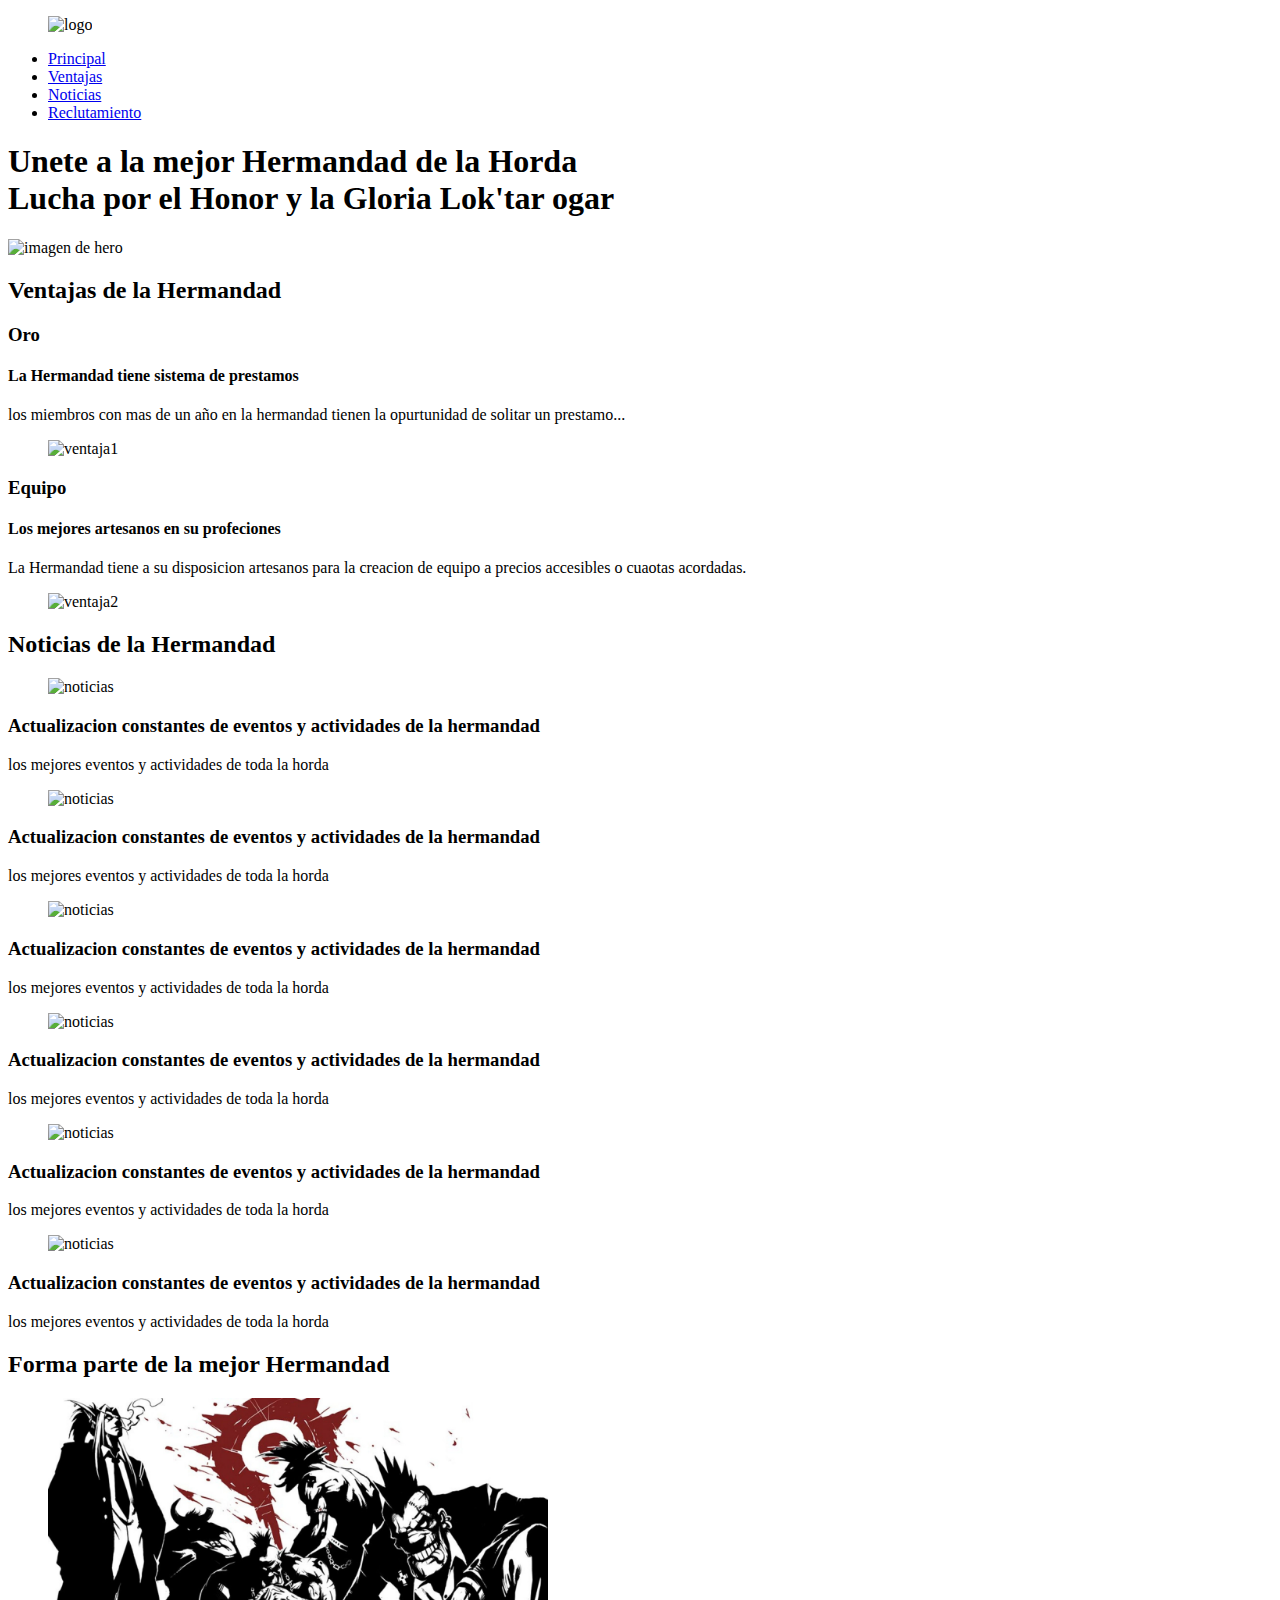
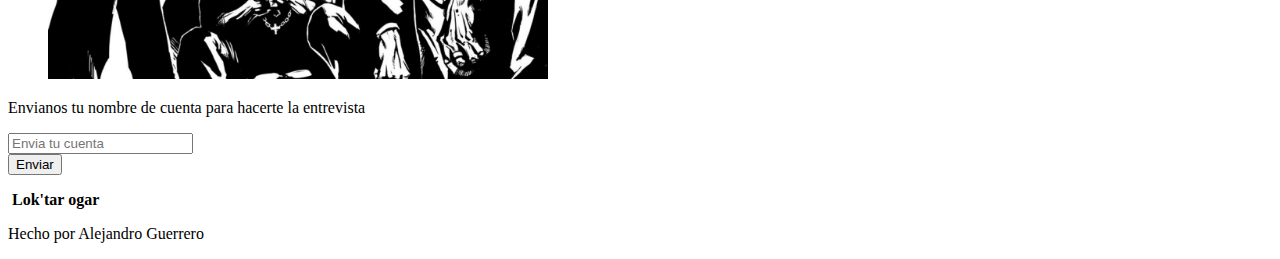
==== practica.html @ 972c1bad "pagina termina" ====
<!DOCTYPE html>
<html lang="en">
<head>
  <meta charset="UTF-8">
  <meta name="viewport" content="width=device-width, initial-scale=1.0">
  <meta http-equiv="X-UA-Compatible" content="ie=edge">

  <link rel="apple-touch-icon" sizes="180x180" href="./images/favicon/apple-touch-icon.png"><!--fivcon-->
  <link rel="icon" type="image/png" sizes="32x32" href="./images/favicon/favicon-32x32.png"><!--fivcon-->
  <link rel="icon" type="image/png" sizes="16x16" href="./images/favicon/favicon-16x16.png"><!--fivcon-->
  <link rel="manifest" href="./images/favicon/site.webmanifest"><!--fivcon-->
  <link rel="mask-icon" href="./images/favicon/safari-pinned-tab.svg" color="#5bbad5"><!--fivcon-->
  <meta name="msapplication-TileColor" content="#da532c"><!--fivcon-->
  <meta name="theme-color" content="#ffffff"><!--fivcon-->
  
  <link href="https://fonts.googleapis.com/css?family=Fjalla+One|Source+Sans+Pro" rel="stylesheet"><!--estilos de letras-->

  <link rel="stylesheet" href="../pagina de practica/estilosCSS/mis-estilos.css">
  <title>Hermandad orca</title>
</head>

<body>
  
  <header class="header"> <!--Cabezera de la pagina HEADER-->
    <div class="wraper">
      <figure class="header-images">
          <img src="../pagina de practica/images/logo header.jpg" width="200" alt="logo"><!--logo-->
        </figure>
        <nav class="header-menu">
          <ul>
            <li>
              <a class="link" href="#main">Principal</a>
            </li>
            <li>
              <a class="link" href="#advantage">Ventajas</a>
            </li>
            <li>
              <a class="link" href="#news">Noticias</a>
            </li>
            <li>
              <a class="link" href="#recruitment">Reclutamiento</a>
            </li>
          </ul>
        </nav>
    </div>
  </header>

  <section class="hero" id="main"> <!--Seccion principal de la pagina HERO-->
    <div class="wraper">
      <h1>
        Unete a la mejor Hermandad de la <strong> Horda </strong> <br /> Lucha por el Honor y la Gloria <strong>Lok'tar ogar</strong>
      </h1>
      <img src="../pagina de practica/images/hero.jpg" width="500" height="500" alt="imagen de hero"><!--imagen de hero-->
    </div>
  </section>

  <section class="advantage" id="advantage"> <!--ventajas de la hermandad-->
    <div class="wraper">
      <h2 class="advantage-title">Ventajas de la Hermandad</h2>
      <article class="advantage-details">
        <div class="advantage-content">
          <h3 class="advantage-subtitle">Oro</h3>
          <h4 class="advantage-description">La Hermandad tiene sistema de prestamos</h4>
          <p class="advantage-information">
            los miembros con mas de un año en la hermandad tienen la opurtunidad de solitar un prestamo... 
          </p>
        </div>
        <figure class="advantage-imagesContainer">
          <img class="advantage-images" src="../pagina de practica/images/ventajas.jpg" width="400" alt="ventaja1">
        </figure>
      </article>
  
      <article class="advantage-details">
        <div class="advantage-content">
          <h3 class="advantage-subtitle">Equipo</h3>
          <h4 class="advantage-description">Los mejores artesanos en su profeciones</h4>
          <p class="advantage-information">
            La Hermandad tiene a su disposicion artesanos para la creacion de equipo a precios accesibles o cuaotas acordadas.
          </p>
        </div>
        <figure class="advantage-imagesContainer">
          <img class="advantage-images" src="../pagina de practica/images/ventajas2.png" width="400" alt="ventaja2">
        </figure>
      </article>
    </div>
  </section>

  <div class="wraper">
    <h2 class="news-title">Noticias de la Hermandad</h2>
  </div>
  
  <section class="newsContainer" id="news"> <!--noticias de la hermandad--> 
    <div class="wraper">
      <article class="news">
      <figure class="news-imagesContainer">
        <img class="news-images" src="../pagina de practica/images/noticias.jpg" width="500" alt="noticias">
      </figure>
      <div class="news-detail">
        <h3 class="news-subtitle">Actualizacion constantes de eventos y actividades de la hermandad</h3>
        <p class="news-information">los mejores eventos y actividades de toda la horda</p>
      </div>
      </article>
  
      <article class="news">
      <figure class="news-imagesContainer">
        <img class="news-images" src="../pagina de practica/images/noticias.jpg" width="500" alt="noticias">
      </figure>
      <div class="news-detail">
        <h3 class="news-subtitle">Actualizacion constantes de eventos y actividades de la hermandad</h3>
        <p class="news-information">los mejores eventos y actividades de toda la horda</p>
      </div>
      </article>
  
      <article class="news">
      <figure class="news-imagesContainer">
        <img class="news-images" src="../pagina de practica/images/noticias.jpg" width="500" alt="noticias">
      </figure>
      <div class="news-detail">
        <h3 class="news-subtitle">Actualizacion constantes de eventos y actividades de la hermandad</h3>
        <p class="news-information">los mejores eventos y actividades de toda la horda</p>
      </div>
      </article>
  
      <article class="news">
      <figure class="news-imagesContainer">
        <img class="news-images" src="../pagina de practica/images/noticias.jpg" width="500" alt="noticias">
      </figure>
      <div class="news-detail">
        <h3 class="news-subtitle">Actualizacion constantes de eventos y actividades de la hermandad</h3>
        <p class="news-information">los mejores eventos y actividades de toda la horda</p>
      </div>
      </article>

      <article class="news">
      <figure class="news-imagesContainer">
        <img class="news-images" src="../pagina de practica/images/noticias.jpg" width="500" alt="noticias">
      </figure>
      <div class="news-detail">
        <h3 class="news-subtitle">Actualizacion constantes de eventos y actividades de la hermandad</h3>
        <p class="news-information">los mejores eventos y actividades de toda la horda</p>
      </div>
      </article>

      <article class="news">
      <figure class="news-imagesContainer">
        <img class="news-images" src="../pagina de practica/images/noticias.jpg" width="500" alt="noticias">
      </figure>
      <div class="news-detail">
        <h3 class="news-subtitle">Actualizacion constantes de eventos y actividades de la hermandad</h3>
        <p class="news-information">los mejores eventos y actividades de toda la horda</p>
      </div>
      </article>
    </div>
    
  </section>
  
  <div class="wraper-recruitment-title">
    <h2 class="recruitment-title">Forma parte de la mejor Hermandad</h2>
  </div>
  
  <section class="recruitment" id="recruitment"><!--Reclutamiento-->
    <div class="wraper-recruitment-list">
      <article class="recruitment-list">
        <figure class="recruitment-imagesContainer">
          <img class="recruitment-images" src="./images/comunidad.jpg" width="500" alt="comunidad">
        </figure>
        <div class="recruitment-detail">
          <form class="recruitment-email">
            <p class="recruitment-information">Envianos tu nombre de cuenta para hacerte la entrevista <br /></p>
            <input type="text" placeholder="Envia tu cuenta" required> <br />
            <button>Enviar</button>
          </form>
        </div>
      </article>
    </div>
  </section>

  <footer class="footer"><!--pie de pagina-->
    <div class="wraper">
      <div>
        <p><img src="../pagina de practica/images/logo header.jpg" width="80" alt=""> <strong>Lok'tar ogar</strong> </p>
      </div>
      <div>
        <p>Hecho por Alejandro Guerrero</p>
    </div>
    </div>
  </footer>
</body>
</html>
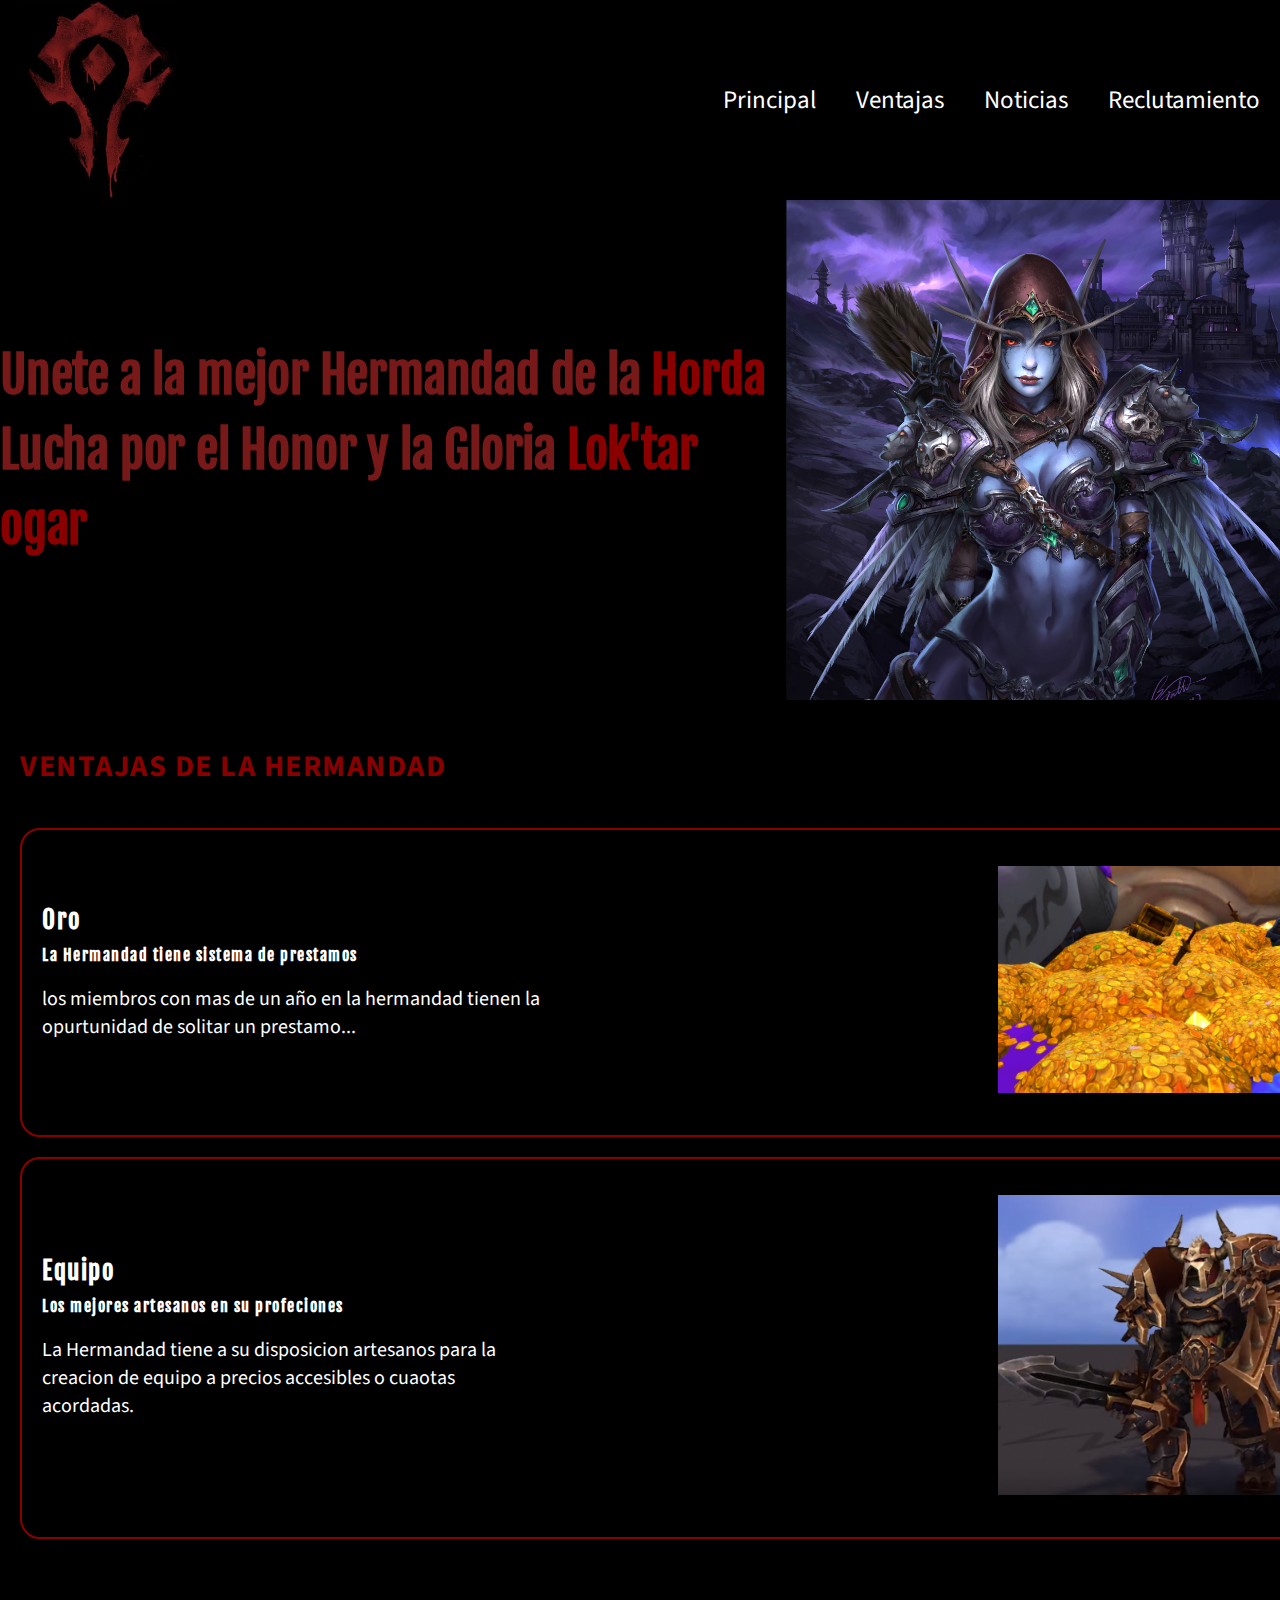
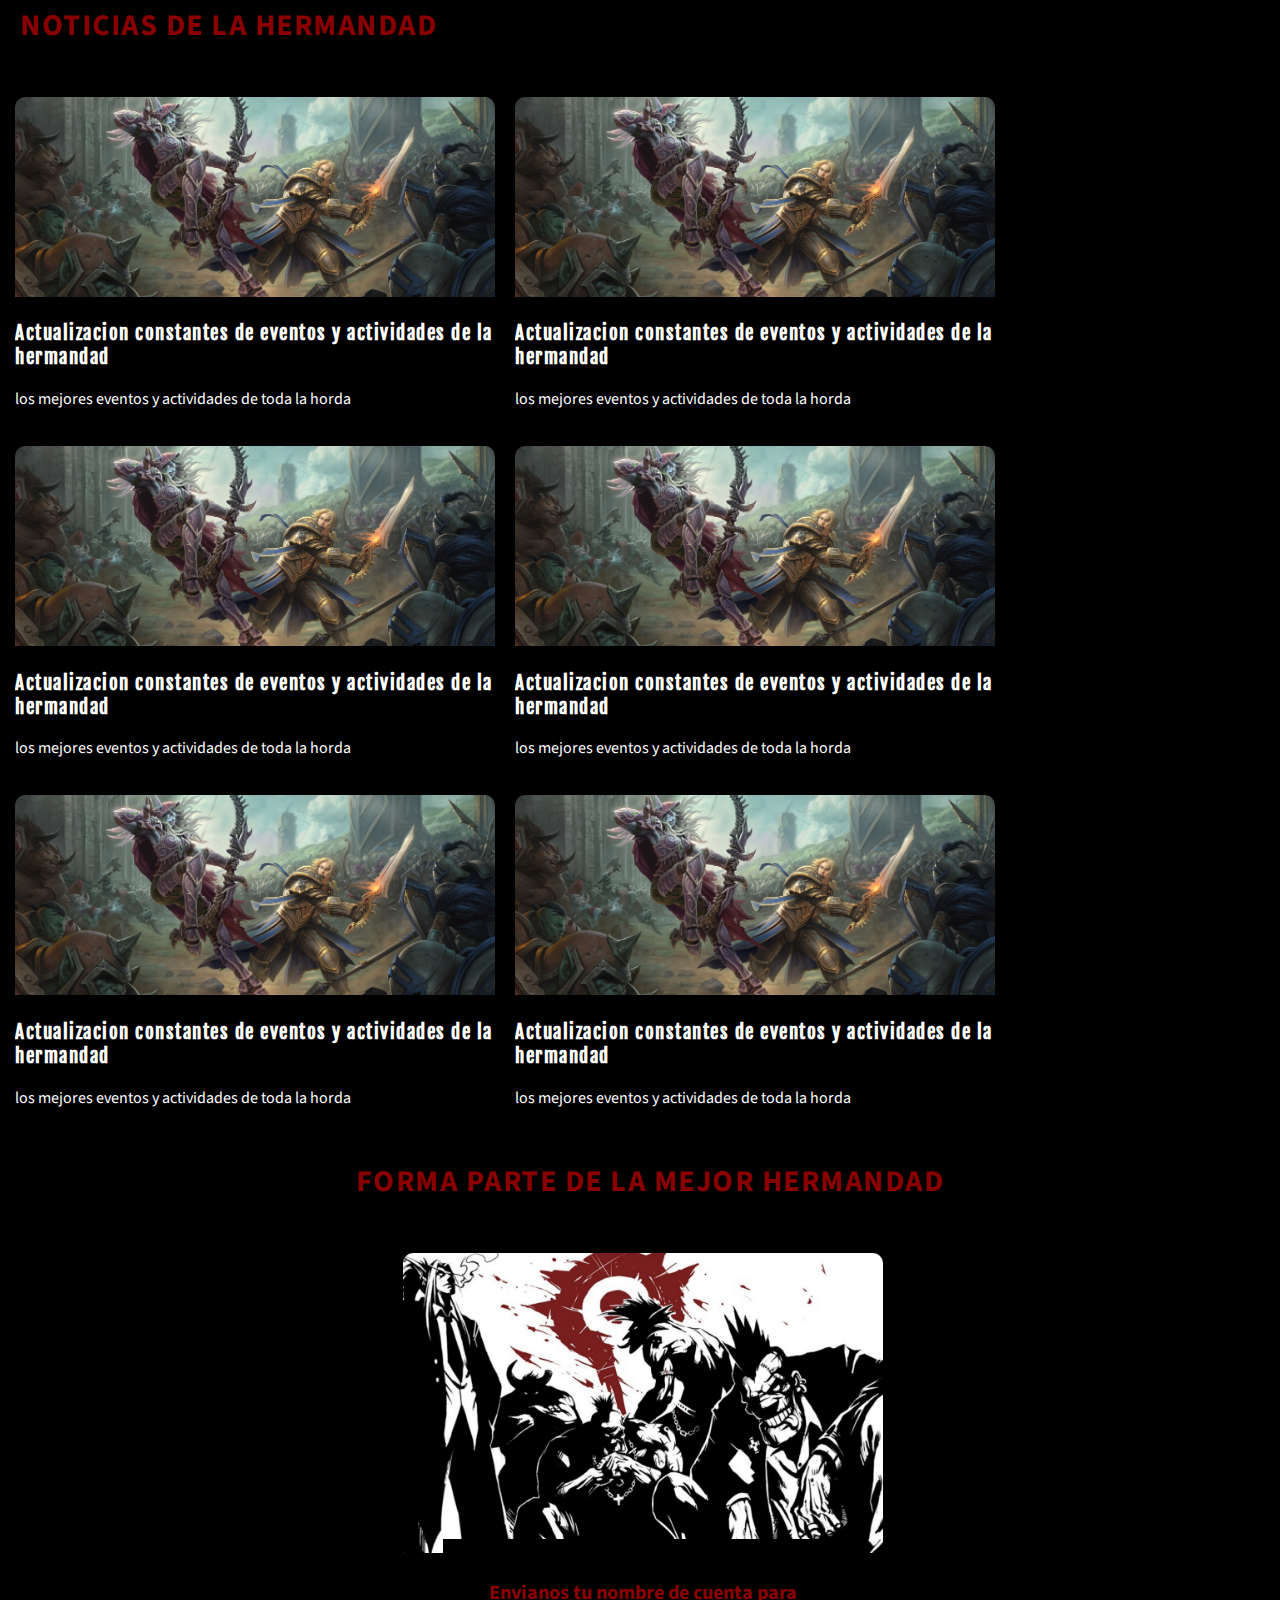
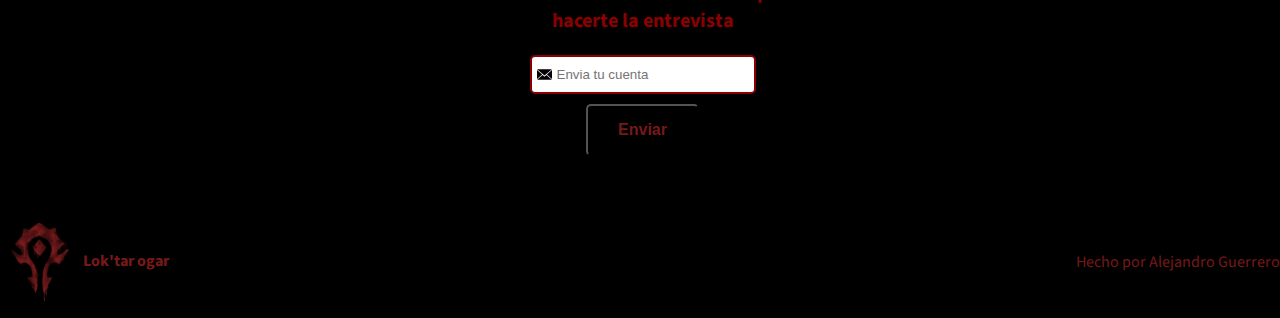
==== commit 1704385d: "pagina corregida" ====
--- a/practica.html
+++ b/practica.html
@@ -15,7 +15,7 @@
   
   <link href="https://fonts.googleapis.com/css?family=Fjalla+One|Source+Sans+Pro" rel="stylesheet"><!--estilos de letras-->
 
-  <link rel="stylesheet" href="../pagina de practica/estilosCSS/mis-estilos.css">
+  <link rel="stylesheet" href="./estilosCSS/mis-estilos.css">
   <title>Hermandad orca</title>
 </head>
 
@@ -24,7 +24,7 @@
   <header class="header"> <!--Cabezera de la pagina HEADER-->
     <div class="wraper">
       <figure class="header-images">
-          <img src="../pagina de practica/images/logo header.jpg" width="200" alt="logo"><!--logo-->
+          <img src="./images/logo header.jpg" width="200" alt="logo"><!--logo-->
         </figure>
         <nav class="header-menu">
           <ul>
@@ -50,7 +50,7 @@
       <h1>
         Unete a la mejor Hermandad de la <strong> Horda </strong> <br /> Lucha por el Honor y la Gloria <strong>Lok'tar ogar</strong>
       </h1>
-      <img src="../pagina de practica/images/hero.jpg" width="500" height="500" alt="imagen de hero"><!--imagen de hero-->
+      <img src="./images/hero.jpg" width="500" height="500" alt="imagen de hero"><!--imagen de hero-->
     </div>
   </section>
 
@@ -66,7 +66,7 @@
           </p>
         </div>
         <figure class="advantage-imagesContainer">
-          <img class="advantage-images" src="../pagina de practica/images/ventajas.jpg" width="400" alt="ventaja1">
+          <img class="advantage-images" src="./images/ventajas.jpg" width="400" alt="ventaja1">
         </figure>
       </article>
   
@@ -79,7 +79,7 @@
           </p>
         </div>
         <figure class="advantage-imagesContainer">
-          <img class="advantage-images" src="../pagina de practica/images/ventajas2.png" width="400" alt="ventaja2">
+          <img class="advantage-images" src="./images/ventajas2.png" width="400" alt="ventaja2">
         </figure>
       </article>
     </div>
@@ -93,7 +93,7 @@
     <div class="wraper">
       <article class="news">
       <figure class="news-imagesContainer">
-        <img class="news-images" src="../pagina de practica/images/noticias.jpg" width="500" alt="noticias">
+        <img class="news-images" src="./images/noticias.jpg" width="500" alt="noticias">
       </figure>
       <div class="news-detail">
         <h3 class="news-subtitle">Actualizacion constantes de eventos y actividades de la hermandad</h3>
@@ -103,7 +103,7 @@
   
       <article class="news">
       <figure class="news-imagesContainer">
-        <img class="news-images" src="../pagina de practica/images/noticias.jpg" width="500" alt="noticias">
+        <img class="news-images" src="./images/noticias.jpg" width="500" alt="noticias">
       </figure>
       <div class="news-detail">
         <h3 class="news-subtitle">Actualizacion constantes de eventos y actividades de la hermandad</h3>
@@ -113,7 +113,7 @@
   
       <article class="news">
       <figure class="news-imagesContainer">
-        <img class="news-images" src="../pagina de practica/images/noticias.jpg" width="500" alt="noticias">
+        <img class="news-images" src="./images/noticias.jpg" width="500" alt="noticias">
       </figure>
       <div class="news-detail">
         <h3 class="news-subtitle">Actualizacion constantes de eventos y actividades de la hermandad</h3>
@@ -123,7 +123,7 @@
   
       <article class="news">
       <figure class="news-imagesContainer">
-        <img class="news-images" src="../pagina de practica/images/noticias.jpg" width="500" alt="noticias">
+        <img class="news-images" src="./images/noticias.jpg" width="500" alt="noticias">
       </figure>
       <div class="news-detail">
         <h3 class="news-subtitle">Actualizacion constantes de eventos y actividades de la hermandad</h3>
@@ -133,7 +133,7 @@
 
       <article class="news">
       <figure class="news-imagesContainer">
-        <img class="news-images" src="../pagina de practica/images/noticias.jpg" width="500" alt="noticias">
+        <img class="news-images" src="./images/noticias.jpg" width="500" alt="noticias">
       </figure>
       <div class="news-detail">
         <h3 class="news-subtitle">Actualizacion constantes de eventos y actividades de la hermandad</h3>
@@ -143,7 +143,7 @@
 
       <article class="news">
       <figure class="news-imagesContainer">
-        <img class="news-images" src="../pagina de practica/images/noticias.jpg" width="500" alt="noticias">
+        <img class="news-images" src="./images/noticias.jpg" width="500" alt="noticias">
       </figure>
       <div class="news-detail">
         <h3 class="news-subtitle">Actualizacion constantes de eventos y actividades de la hermandad</h3>
@@ -178,7 +178,7 @@
   <footer class="footer"><!--pie de pagina-->
     <div class="wraper">
       <div>
-        <p><img src="../pagina de practica/images/logo header.jpg" width="80" alt=""> <strong>Lok'tar ogar</strong> </p>
+        <p><img src="./images/logo header.jpg" width="80" alt=""> <strong>Lok'tar ogar</strong> </p>
       </div>
       <div>
         <p>Hecho por Alejandro Guerrero</p>
--- a/estilosCSS/mis-estilos.css
+++ b/estilosCSS/mis-estilos.css
@@ -0,0 +1,277 @@
+/*-----------ESTILOS GENERALES----------*/
+
+body {
+  font-family: 'Source Sans Pro', sans-serif; 
+  margin: 0;
+  background-color: #000000;
+  color: white;
+}
+
+h1, h2, h3, h4, h5, h6 {
+  font-family: 'Fjalla One', sans-serif;
+  letter-spacing: 1.5px;
+}
+
+h2 {
+  font-family: 'Source Sans Pro', sans-serif;
+  color: #8a0000;
+  text-transform: uppercase;
+  font-size: 30px;
+  font-weight: bold;
+  margin-bottom: 40px;
+}
+
+figure {
+  margin: 0;
+}
+
+/*-----------TITULO PRINCIPAL DE LA PAGINA----------*/
+
+h1 {
+  font-size: 50px;
+  line-height: 1.5;
+  letter-spacing: -.2px;
+  color: #771919;
+  margin: 0;
+}
+
+h1 strong {
+  color:  #8a0000;
+}
+
+/*-----------HEADER DE LA PAGINA----------*/
+
+.header {
+  background-color: #000000;
+  color: white;
+  display: flex;
+  height: 200px;
+  justify-content: space-between;
+}
+
+/*----------- como se hizo el menu del header ----------*/
+
+.header-menu {
+  height: inherit;
+}
+
+ul {
+  margin: 0;
+  padding: 0;
+  list-style: none;
+}
+
+.header ul {
+  display: flex;
+  height: inherit;
+}
+
+.header li {
+  height: inherit;
+}
+
+.header a {
+  font-size: 25px;
+  color: white;
+  text-decoration: none;
+  display: flex;
+  align-items: center;
+  height: inherit;
+  padding: 0 20px;
+}
+
+/*----------- como se hizo el menu del header ----------*/
+
+
+/*-----------HERO DE LA PAGINA----------*/
+.hero {
+  height: 500px;
+  background-color: #000000;
+  /*background-image: url('../images/hero.jpg');
+  background-size: 500px 500px;
+  background-repeat: no-repeat;
+  background-position-x: right;*/
+  display: flex;
+  align-items: center;
+  justify-content: space-between;
+}
+
+.hero img {
+  object-fit: cover;
+}
+
+/*-----------VENTAJAS DE LA PAGINA----------*/
+
+.advantage {
+  padding: 20px;
+}
+
+.advantage-details {
+  border: 2px solid #8a0000;
+  border-radius: 20px;
+  margin-bottom: 20px;
+  padding: 20px;
+  display: flex;
+  align-items: center;
+  justify-content: space-between;
+}
+
+.advantage-subtitle {
+  font-size: 25px;
+  margin-top: 0;
+  margin-bottom: 10px;
+}
+
+.advantage-description {
+  margin: 10px 0;
+}
+
+.advantage-information {
+  font-size: 20px;
+}
+
+.advantage-imagesContainer {
+  margin-right: 0;
+}
+
+.advantage-content {
+  width: 500px;
+
+}
+
+.advantage-imagesContainer {
+  width: 500px; 
+  margin: 16px 0;
+  padding: 0;
+}
+
+.advantage-images {
+  margin: 0;
+}
+
+/*-----------NEWS Y RECLUTAMIENTO DE LA PAGINA ----------*/
+
+.news-title, .recruitment-title {
+  margin-left: 20px;
+}
+
+.newsContainer, .recruitment {
+  display: flex;
+  margin-left: 5px;
+  flex-wrap: wrap;
+}
+
+.news, .recruitment-list {
+  margin: 10px;
+  width: 480px;
+  border-radius: 10px;
+  overflow: hidden; 
+  flex-shrink: 0;
+}
+
+.news img {
+  width: 480px;
+  height: 200px;
+  object-fit: cover;
+}
+
+.news-detail, {
+  margin: 20px 40px;
+  margin-top: -70px;
+  position: relative;
+  padding: 20px;
+  text-align: center; 
+}
+
+.recruitment img {
+  width: 480px;
+  height: 300px;
+  object-fit: cover;
+}
+
+.recruitment-detail {
+  background-color: #000000;
+  color: #8a0000;
+  margin: 20px 40px;
+  margin-top: -20px;
+  position: relative;
+  padding: 20px;
+  text-align: center; 
+  font-size: 20px;
+  font-weight: bold;
+}
+
+/*-----------RECLUTAMIENTOS DE LA PAGINA----------*/
+
+.recruitment-detail input {
+  border-color: #8a0000;
+  border-style: solid;
+  border-radius: 5px;
+  padding: 10px 20px 10px 25px;
+  background-image: url("../images/envelope.svg");
+  background-size: 15px 15px;
+  background-repeat: no-repeat;
+  background-position-y: center;
+  background-position-x: 5px;
+}
+
+.recruitment-detail button {
+  margin-top: 10px;
+  background: transparent;
+  color: #771919;
+  padding: 15px 30px;
+  border-radius: 5px;
+  margin-top: 10px;
+  font-size: 16px;
+  font-weight: bold;
+}
+
+.wraper-recruitment-title h2 {
+  text-align: center;
+}
+
+/*-----------FOOTER DE LA PAGINA----------*/
+
+.footer {
+  background-color: #000000;
+  color:#771919;
+  display:  flex;
+  align-items: center;
+  justify-content: space-between;
+}
+
+.footer img {
+  vertical-align: middle;
+}
+
+/*-----------WRAPER----------*/ 
+
+.wraper {
+  width: 1500px;
+  margin: 0 auto;
+  display: inherit;
+  justify-content: inherit;
+  align-items: inherit;
+  height: inherit;
+  flex-wrap: inherit;
+}
+
+.wraper-recruitment-title {
+  width: 750px;
+  margin: 0 auto;
+  display: inherit;
+  justify-content: inherit;
+  align-items: inherit;
+  height: inherit;
+  flex-wrap: inherit;
+}
+
+.wraper-recruitment-list {
+  width: 500px;
+  margin: 0 auto;
+  display: inherit;
+  justify-content: inherit;
+  align-items: inherit;
+  height: inherit;
+  flex-wrap: inherit;
+}